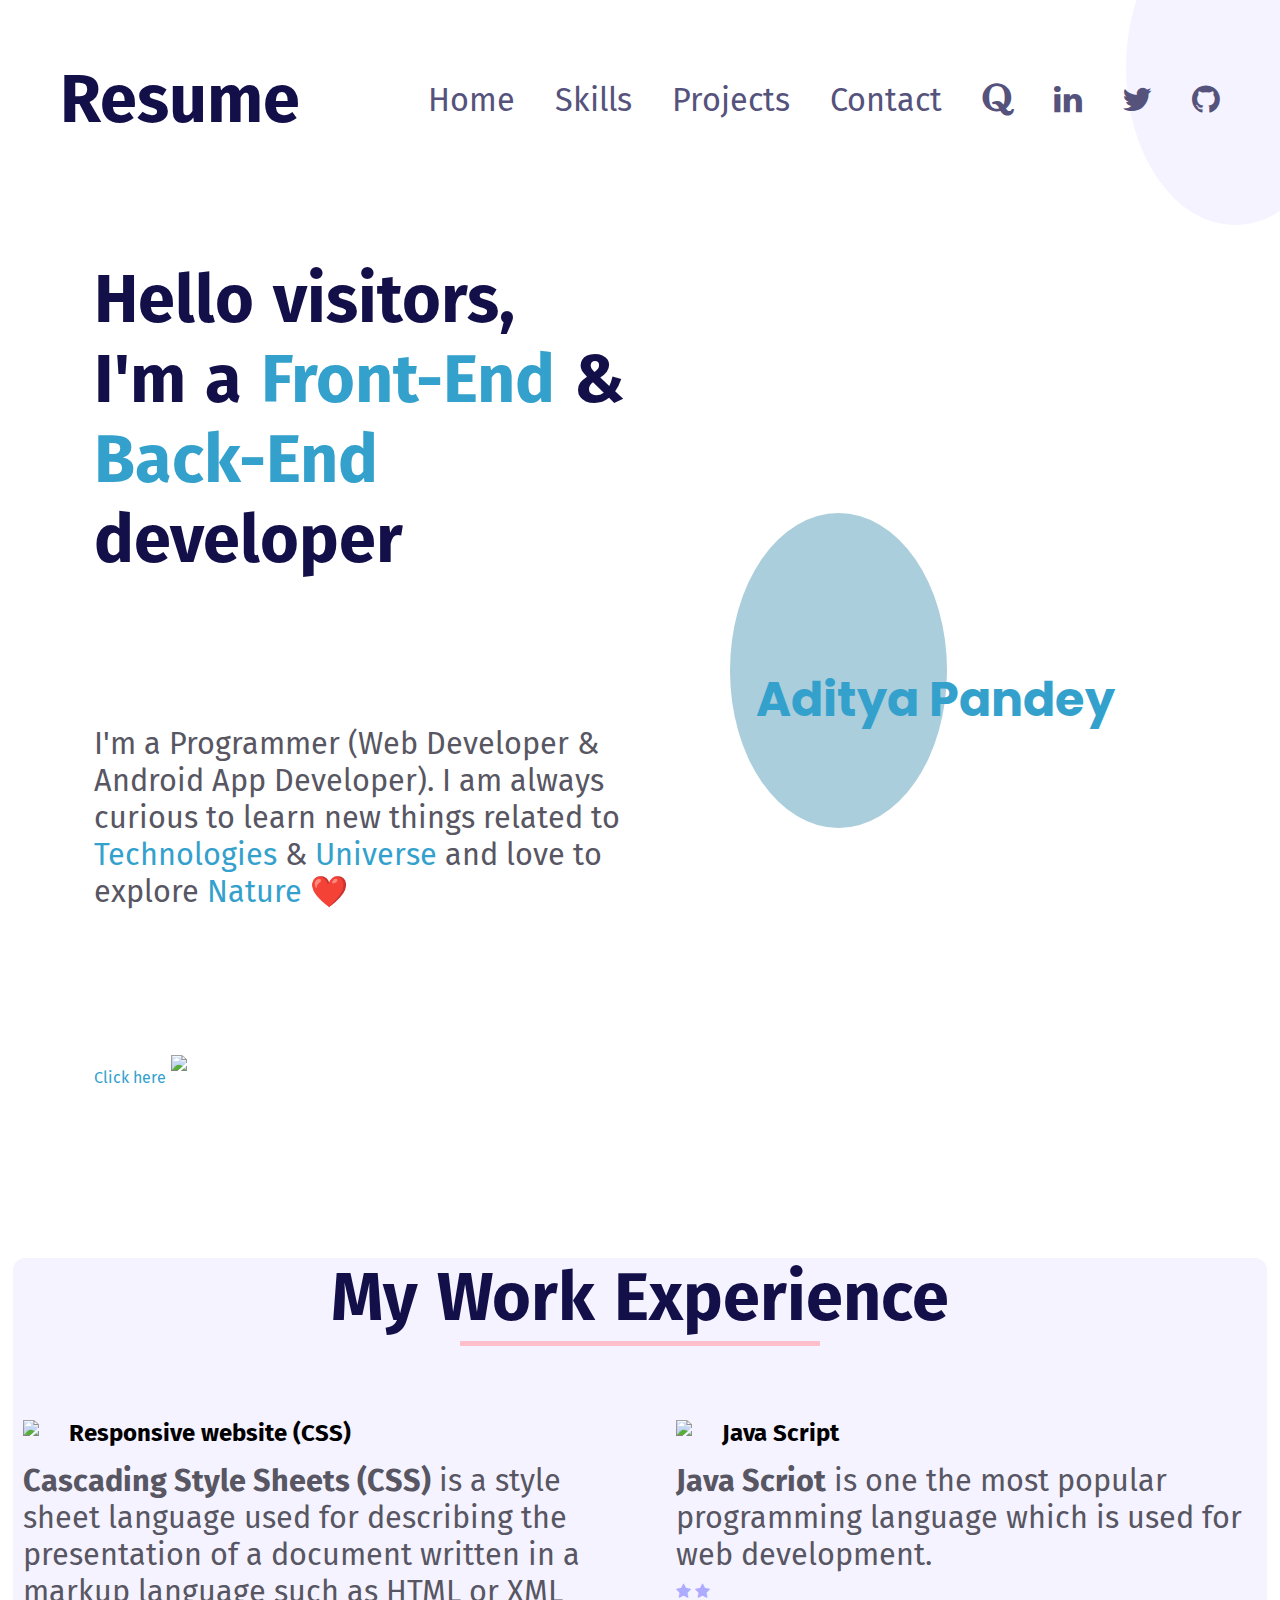
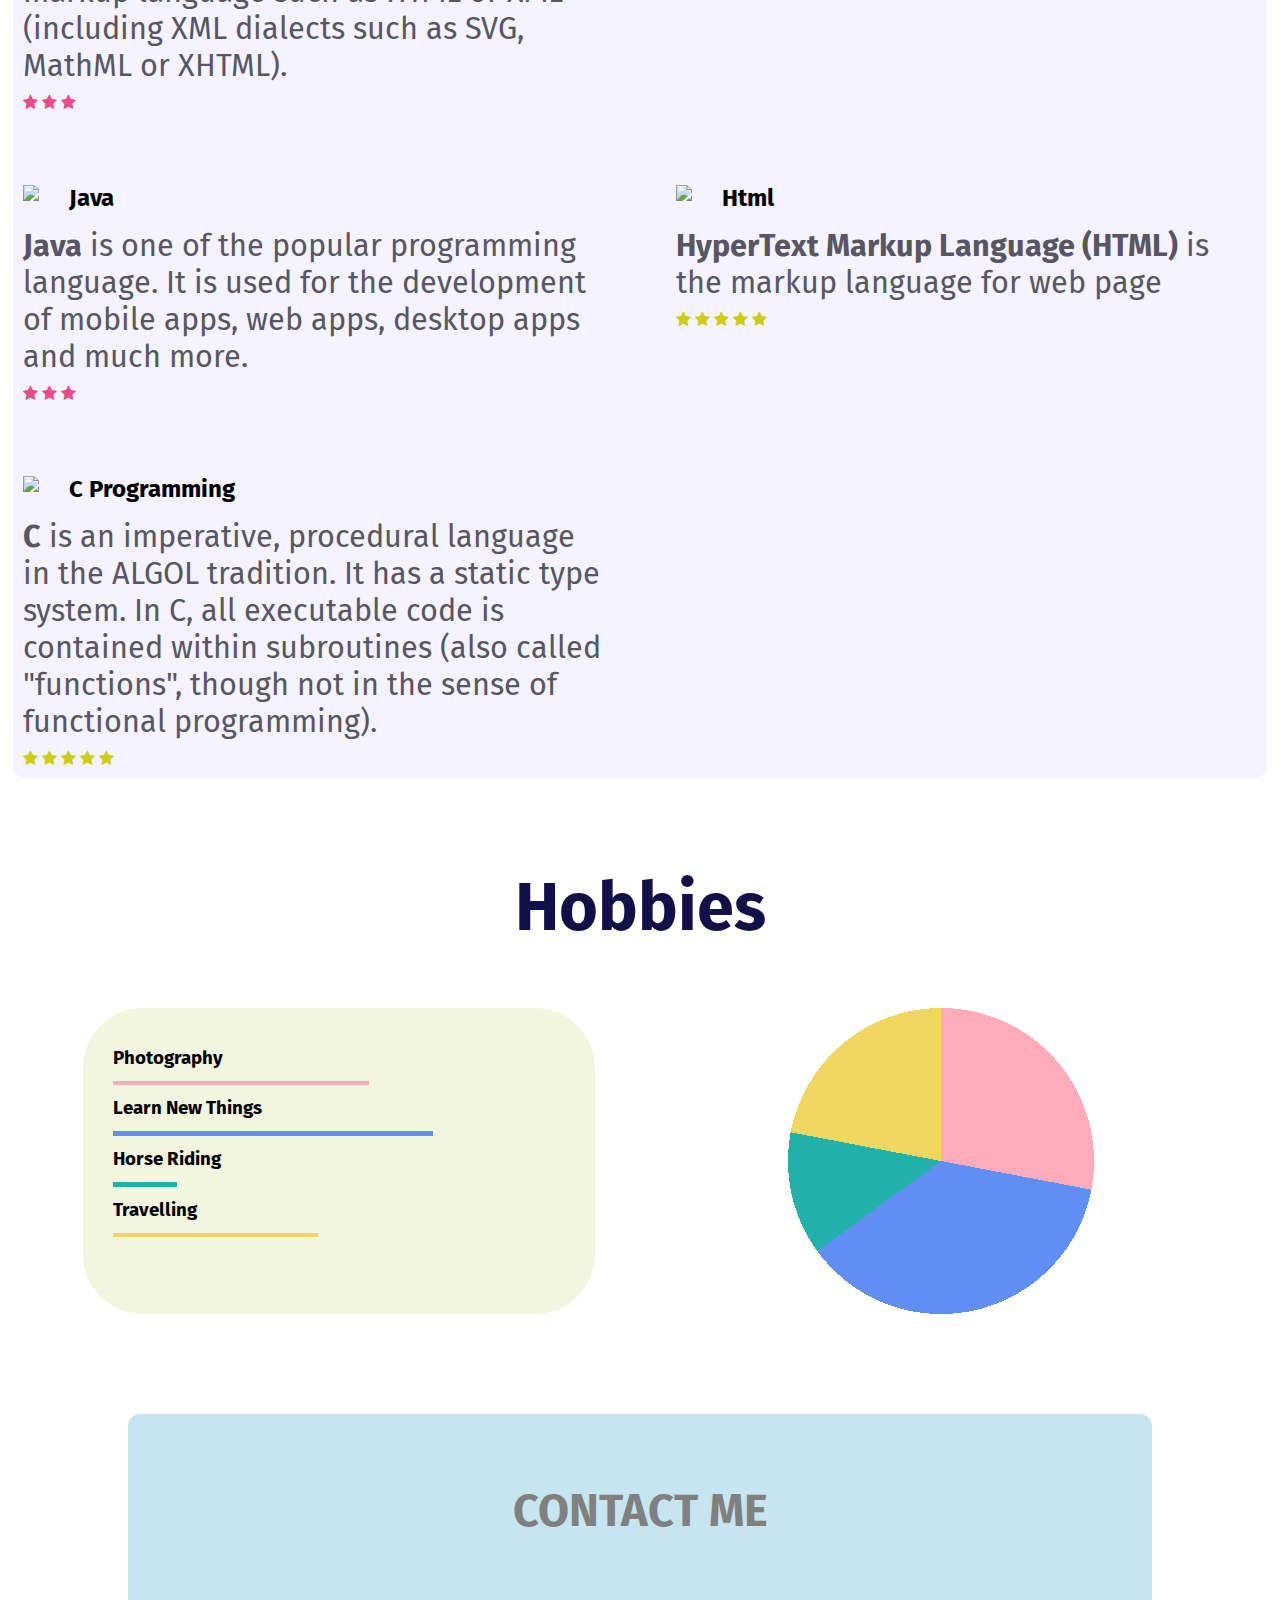
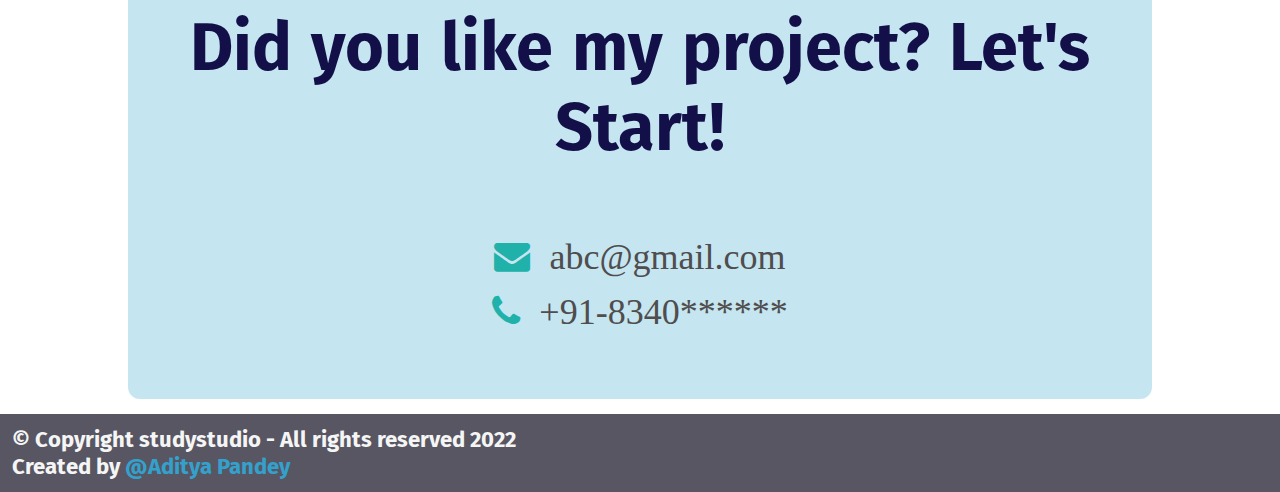
==== cv.html @ cb6f9b33 "Add files via upload" ====
<!DOCTYPE html>
<html lang="en">

<head>
    <meta charset="UTF-8">
    <meta http-equiv="X-UA-Compatible" content="IE=edge">
    <meta name="viewport" content="width=device-width, initial-scale=1.0">
    <title>Resume</title>

    <link href="https://fonts.googleapis.com/css2?family=Fira+Sans&display=swap" rel="stylesheet">
    <link href="https://fonts.googleapis.com/css2?family=Poppins:wght@300&display=swap" rel="stylesheet"> 

    <!-- Font Awesome Cdn -->
    <link rel="stylesheet" href="https://stackpath.bootstrapcdn.com/font-awesome/4.7.0/css/font-awesome.min.css">

    <!-- CSS class path -->
    <link rel="stylesheet" href="cv.css">

    <!-- Website icon -->
    <link rel="shortcut icon" type="image/png" href="https://www.pngrepo.com/png/354267/512/reapp.png">

    <!-- Phone Responsive 0px to 400px -->
    <link rel="stylesheet" href="phone.css">
</head>

<!-- CSS Styling here  -->

<style>
    
</style>

<body>

    <!-- Navigation Section -->
    <nav class="navbar">
        <div class="logo">
            <h1>Resume</h1>
        </div>
        <div class="navlinks-box">
            <div class="nav-links">
                <ul>
                    <a href="cv.html" target="_blank"><li>Home</li></a>
                    <a href="#"><li>Skills</li></a>
                    <a href="https://htmlpreview.github.io/?https://github.com/Adityakp1/Adventure-project/blob/main/adventure.html" target="_blank"><li>Projects</li></a>
                    <a href="contact.html"><li>Contact</li></a>
                </ul>
            </div>
            <div class="social-icons">
                <ul>
                    <a href="https://www.quora.com" target="_blank"><li><i class="fa fa-quora"></i></li></a>
                    <a href="https://www.linkedin.com/in/aditya-pandey-a54159244" target="_blank"><li><i class="fa fa-linkedin"></i></li></a>
                    <a href="https://twitter.com/adityakp0001?t=yN9e2zh8K8mMsnH9LYHcDg&s=09" target="_blank"><li><i class="fa fa-twitter"></i></li></a>
                    <a href="https://github.com/Adityakp1" target="_blank"><li><i class="fa fa-github"></i></li></a>
                </ul>
            </div>
        </div>
        
        <img src="https://www.pngrepo.com/png/80173/512/menu-symbol-of-three-parallel-lines.png" class="toggle">
    </nav>

    

    <!-- Header Section -->

    <header class="header">
        <div class="circle-style"></div>
        <div class="circle-style2"></div>
        <div class="row">
            <div class="col1">
                <h1>Hello visitors, I'm a <span class="text-color">Front-End</span> & <span
                        class="text-color">Back-End</span> developer</h1>
                <p>I'm a Programmer (Web Developer & Android App Developer). I am always curious to learn new things related to <span class="text-color">Technologies</span> & <span class="text-color">Universe</span> and love to explore <span class="text-color">Nature ❤️</span></p>
                <div class="a-style">
                    <a class="btn" href="">Click here</a>
                    <img src="https://img.icons8.com/bubbles/344/right.png">
                </div>
            </div>
            <div class="col2">
                <img src="img/aditya.png" alt="">
                <span class="text-color"><h2>Aditya Pandey</h2></span>
            </div>
        </div>
    </header>

    <!-- Skills Section -->

    <section class="skill-section">
        <div class="skills">
            <div class="title">
                <h1>My Work Experience</h1>
                <div class="line"></div>
            </div>

            <div class="grid-wrap">
                <div class="grid-container">
                    <div class="icon-title">
                        <img src="img/skill-1.png">
                        <h2>Responsive website (CSS)</h2>
                    </div>
                    <p><b>Cascading Style Sheets (CSS)</b> is a style sheet language used for describing the presentation of a document written in a markup language such as HTML or XML (including XML dialects such as SVG, MathML or XHTML).</p>
                    <div class="rating1">
                        <i class="fa fa-star"></i>
                        <i class="fa fa-star"></i>
                        <i class="fa fa-star"></i>
                    </div>

                </div>

                <div class="grid-container">
                    <div class="icon-title">
                        <img src="img/js.png">
                        <h2>Java Script</h2>
                    </div>
                    <p><b>Java Scriot</b> is one the most popular programming language which is used for web development.</p>
                    <div class="rating2">
                        <i class="fa fa-star"></i>
                        <i class="fa fa-star"></i>
                    </div>
                </div>

                <div class="grid-container">
                    <div class="icon-title">
                        <img src="img/java.png">
                        <h2>Java</h2>
                    </div>
                    <p><b>Java</b> is one of the popular programming language. It is used for the development of mobile apps, web apps, desktop apps and much more.</p>
                    <div class="rating3">
                        <i class="fa fa-star"></i>
                        <i class="fa fa-star"></i>
                        <i class="fa fa-star"></i>
                    </div>
                </div>

                <div class="grid-container">
                    <div class="icon-title">
                        <img src="img/html.png">
                        <h2>Html</h2>
                    </div>
                    <p><b> HyperText Markup Language (HTML)</b> is the markup language for web page</p>
                    <div class="rating4">
                        <i class="fa fa-star"></i>
                        <i class="fa fa-star"></i>
                        <i class="fa fa-star"></i>
                        <i class="fa fa-star"></i>
                        <i class="fa fa-star"></i>
                    </div>
                </div>

                <div class="grid-container">
                    <div class="icon-title">
                        <img src="img/c.png">
                        <h2>C Programming</h2>
                    </div>
                    <p><b>C</b> is an imperative, procedural language in the ALGOL tradition. It has a static type system. In C, all executable code is contained within subroutines (also called "functions", though not in the sense of functional programming).</p>
                    <div class="rating5">
                        <i class="fa fa-star"></i>
                        <i class="fa fa-star"></i>
                        <i class="fa fa-star"></i>
                        <i class="fa fa-star"></i>
                        <i class="fa fa-star"></i>
                    </div>
                </div>
            </div>
        </div>
    </section>

    <!-- Hobby Section -->

    <section class="hobby-section">

        <div class="hobby-title">
            <h1>Hobbies</h1>
        </div>

        <div class="hobby-box">
            <div class="hobby-container">
                <h3>Photography</h3>
                <div class="line1"></div>
                <h3>Learn New Things</h3>
                <div class="line2"></div>
                <h3>Horse Riding</h3>
                <div class="line3"></div>
                <h3>Travelling</h3>
                <div class="line4"></div>
            </div>

            <div class="hobby-chart"></div>
        </div>

        

    </section>

    <!-- Contact Section -->

    <section class="contact">
        <div class="box">
            <a href="contact.html" target="_blank"><h2>CONTACT ME</h2></a>
            <h1>Did you like my project? Let's Start!</h1>
            <h3><i class="fa fa-envelope"> abc@gmail.com</i></h3>
            <h3><i class="fa fa-phone"> +91-8340******</i></h3>

        </div>
    </section>

    <!-- Copyright -->

    <footer>
        <div class="copyright">
            <h3>&copy; Copyright studystudio - All rights reserved 2022</h3>
            <h3>Created by <span class="text-color">@Aditya Pandey</span></h3>
        </div>
    </footer>

    <!-- Script -->
    <script>
        const togglebtn = document.querySelector('.toggle')
        const navlinkbox = document.querySelector('.navlinks-box')

        togglebtn.addEventListener('click',() => {
            navlinkbox.classList.toggle('phone')
        })
    </script>

</body>

</html>
---- cv.css ----
/* Global styling */
*{
    margin: 0;
    padding: 0;
    box-sizing: border-box;
    font-family: 'Fira Sans', sans-serif;
}

body, html{
    overflow-x: hidden;
    
}

p{
    color: var(--grey);
    font-size: 3.4vmin;
}

h1{
    color: var(--h1);
    font-size: 7.4vmin;
    font-weight: bold;
    word-spacing: 3px;
}

a{
    color: var(--blue);
    text-decoration: none;
}

.circle-style{
    width: 17%;
    height: 35vh;
    background-color: var(--circle);
    position: absolute;
    top: -10%;
    right: -5%;
    z-index: -1;
    border-radius: 50%;
}

.line {
    width: 40vmin;
    height: .5vmin;
    margin: 3px auto;
    background-color: pink;
}

.rating1 .fa-star{
    margin-top: 10px;
    color: var(--pink);
}

.rating2 .fa-star{
    margin-top: 10px;
    color: #ADABFF;
}

.rating3 .fa-star{
    margin-top: 10px;
    color: var(--pink);
}

.rating4 .fa-star{
    margin-top: 10px;
    color: rgb(205, 205, 20);
}

.rating5 .fa-star{
    margin-top: 10px;
    color: rgb(205, 205, 20);
}

/* Custom styles as variable */

:root{
    --h1 : #130f49;
    --blue : #34a1cd;
    --light-blue: #abcedc;
    --dark-purple : #55527C;
    --grey : #575662;
    --pink : #EA4C89;
    --circle : #F4F3FF;
}

/* Navigation Style Section */

.navbar{
    width: 100%;
    padding: 60px;
    display: flex;
    align-items: center;
    justify-content: space-between;
}

.toggle {
    font-size: 4.1vmin;
    color: var(--dark-purple);
    position: absolute;
    top: 23px;
    right: 23px;
    display: none;
}

.navlinks-box {
    transition: .31s;
    display: flex;
    width: 70%;
    justify-content: space-around;
    align-items: center;
    flex-direction: row;
}

.nav-links ul{
    display: flex;
    list-style: none;
}

.social-icons ul{
    display: flex;
    list-style: none;
}

.social-icons li, .nav-links li{
    transition: .3s;
    color: var(--dark-purple);
    margin: 0px 20px;
    font-size: 3.6vmin;
    cursor: pointer;
}

.social-icons li:hover{
    transform: scale(1.5);
}

li:hover{
    /* font-size: 3.6vmin; */
    font-weight: bold;
    transform: scale(1.2);
}

/* Header Section */

.header{
    margin-top: 30px;
    height: 100vh;
    display: flex;
    justify-content: center;
}


.row{
    width: 90%;
    display: flex;
}

/* Header column 1 section */

.col1{
    padding: 30px;
    display: flex;
    flex-direction: column;
    justify-content: space-between;
    width: 100%;
}

.text-color{
    color: var(--blue);
}

.col1 h1{
    color: var(--h1);
    font-size: 7.4vmin;
    font-weight: bold;
    word-spacing: 3px;
}

.col1 p{
    color: var(--grey);
    font-size: 3.4vmin;
}

.a-style{
    display: flex;
    align-items: center;
}

.a-style img{
    transition: .5s;
    cursor: pointer;
    margin-left: 5px;
    height: 5vh;
}

.btn{
    transition: .46s;
}

.btn:hover{
    /* background: var(--h1); */
    /* border-radius: 4px; */
    /* width: 15%; */
    /* text-align: center; */
    /* color: whitesmoke; */
    font-weight: bold;
    transform: scale(1.2);
}

.a-style img:hover{
    height: 6vh;
    transform: rotate(0.5turn);
}

/* Header column 1 section */

.col2{
    display: flex;flex-direction: column;
    justify-content: center;
    align-items: center;
    width: 100%;
}

.col2 h2{
    margin-top: 20px;
    font-size: 5.3vmin;
    font-weight: bold;
    font-family: 'Poppins', sans-serif;
}

.col2 img{
    margin: 10px;
    border-radius: 100%;
    max-width: 100%;
    max-height: 50vh;
}

.circle-style2{
    width: 17%;
    height: 35vh;
    background-color: var(--light-blue);
    position: absolute;
    top: 57%;
    right: 26%;
    z-index: -1;
    border-radius: 50%;
}

/* Skills Section */

.skill-section{
    width: 100%;
    display: flex;
    justify-content: center;
}

.skills{
    background: var(--circle);
    display: flex;
    flex-direction: column;
    width: 98%;
    border-radius: 12px;
    margin-top: 10%;
    align-items: center;
}

.title{
    text-align: center;
    margin-bottom: 60px;
}

.grid-wrap{
    display: grid;
    grid-template-columns: repeat(auto-fit, minmax(400px, auto));
    grid-gap: 52px;
}

.icon-title{
    margin-bottom: 15px;
    display: flex;
    align-items: center;
}

.icon-title img{
    margin-right: 30px;
    margin-bottom: 10px;
}

.grid-container{
    padding: 10px;
    border-radius: 12px;
}

.grid-container:hover{
    background-color: whitesmoke;
    box-shadow: 2px 0px 30px #0000002f;
}

/* Hobbies */

.hobby-section{
    margin-top: 80px;
    display: flex;
    flex-direction: column;
    align-items: center;
    justify-content: center;
    width: 100%;
}

.hobby-box{
    margin-top: 50px;
    display: flex;
    justify-content: center;
    flex-direction: row;
    width: 90%;
}

.hobby-title{
    margin: 10px;
    width: 100%;
    text-align: center;
}

.hobby-container{
    display: flex;
    flex-direction: column;
    width: calc(100vw - 60vw);
    border-radius: 60px;
    margin-right: 90px;
    background-color: rgb(242, 246, 222);
    padding: 30px;
}

.hobby-container h3{
    margin: 9px 0px;
}

.hobby-container .line1{
    display: inline;
    width: calc(100vw - 80vw);
    height: .5vmin;
    margin: 3px 0px;
    background-color: rgb(255, 171, 185);
}

.hobby-container .line2{
    width: calc(100vw - 75vw);
    height: .54vmin;
    margin: 3px 0px;
    background-color: rgb(96, 142, 242);
}

.hobby-container .line3{
    width: calc(100vw - 95vw);
    height: .54vmin;
    margin: 3px 0px;
    background-color: lightseagreen;
}

.hobby-container .line4{
    width: calc(100vw - 84vw);
    height: .5vmin;
    margin: 3px 0px;
    background-color: rgb(240, 216, 96);
}

/* Hobby Pie chart */

.hobby-chart{
    background: radial-gradient(circle closest-side, transparent 100%, #fff 0),
    conic-gradient(from 0deg,
    rgb(255, 171, 185) 0,
    rgb(255, 171, 185) 28%,
    rgb(96, 142, 242) 0,
    rgb(96, 142, 242) 65%,
    lightseagreen 0,
    lightseagreen 78%,
    rgb(240, 216, 96) 0,
    rgb(240, 216, 96) 100%
    );
    min-width: calc(100vw - 60vw);
    min-height: calc(100vh - 66vh);
}

/* Contact Section */

.contact{
    width: 100%;
    margin-top: 100px;
}

.box{
    width: 80%;
    margin: auto;
    display: flex;
    flex-direction: column;
    justify-content: center;
    align-items: center;
    background-color: #c5e5f0;
    border-radius: 12px;
    text-align: center;
}

.box h2{
    margin: 70px 0px;
    font-size: 5vmin;
    color: grey;
}

.box h3{
    font-weight: bold;
    font-size: 4vmin;
    color: rgb(79, 77, 77);
}

.box .fa-envelope{
    margin-top: 70px;
}

.box .fa-phone{
    margin-top: 14px;
    margin-bottom: 70px;
}

.box .fa-envelope::before {
    margin-right: 10px;
    color: lightseagreen;
}

.box .fa-phone::before{
    margin-right: 10px;
    color: lightseagreen;
}



/* Footer  */

.copyright{
    font-size: 2.1vmin;
    background-color: var(--grey);
    color: whitesmoke;
    padding: 12px;
    margin-top: 15px;
}
---- phone.css ----
@media only screen and (max-width:600px) {

    .header {
        overflow-x: hidden;
    }

    /* Navbar  */
    .navbar {
        padding: 0;
    }

    .social-icons li{
        font-size: 8vmin;
    }

    .nav-links li{
        font-size: 6.2vmin;
    }

    .toggle {
        height: 20px;
        display: block;
    }

    .logo h1 {
        position: absolute;
        top: 20px;
        left: 20px;
    }

    .navlinks-box {
        transition: .31s;
        display: flex;
        width: 100%;
        padding: 60px;
        justify-content: space-around;
        align-items: center;
        background-color: #bedbe6;
        height: 100vh;
        margin-top: -990px;
        flex-direction: column;
    }

    .phone {
        margin-top: 0px;
    }

    .nav-links ul {
        flex-direction: column;
    }

    .nav-links li {
        margin-top: 30px;
    }

    .row {
        flex-direction: column;
    }

    .col1 {
        padding: 10px;
        margin-bottom: 4px;
    }

    .col1 p {
        margin-top: 20px;
    }

    .btn:hover {
        transform: scale(1);
    }

    .a-style {
        margin-top: 15px;
    }

    .a-style img {
        height: 3vh;
    }

    .a-style img:hover {
        height: 3.4vh;
    }

    .header {
        height: 100%;
        margin-top: 120px;
    }

    .col2 {
        margin-top: 4px;
    }

    .col2 img {
        box-shadow: 2px 2px 27px black;
        max-width: 50%;
    }

    .circle-style {
        width: 100%;
        height: 47vh;
        top: -13%;
        right: -4%;
    }

    .circle-style2 {
        display: none;
    }

    .skills {
        background: white;
    }

    .grid-wrap {
        margin: 15px;
        grid-template-columns: repeat(auto-fit, minmax(300px, auto));
    }

    .grid-container {
        box-shadow: 2px 0px 30px #0000002f;

    }

    .grid-container:hover {
        background: var(--circle);
    }

    .hobby-box {
        flex-direction: column;
    }

    .hobby-container {
        margin: auto;
        width: 62%;
    }

    .hobby-chart {
        margin-top: 25px;
    }
}
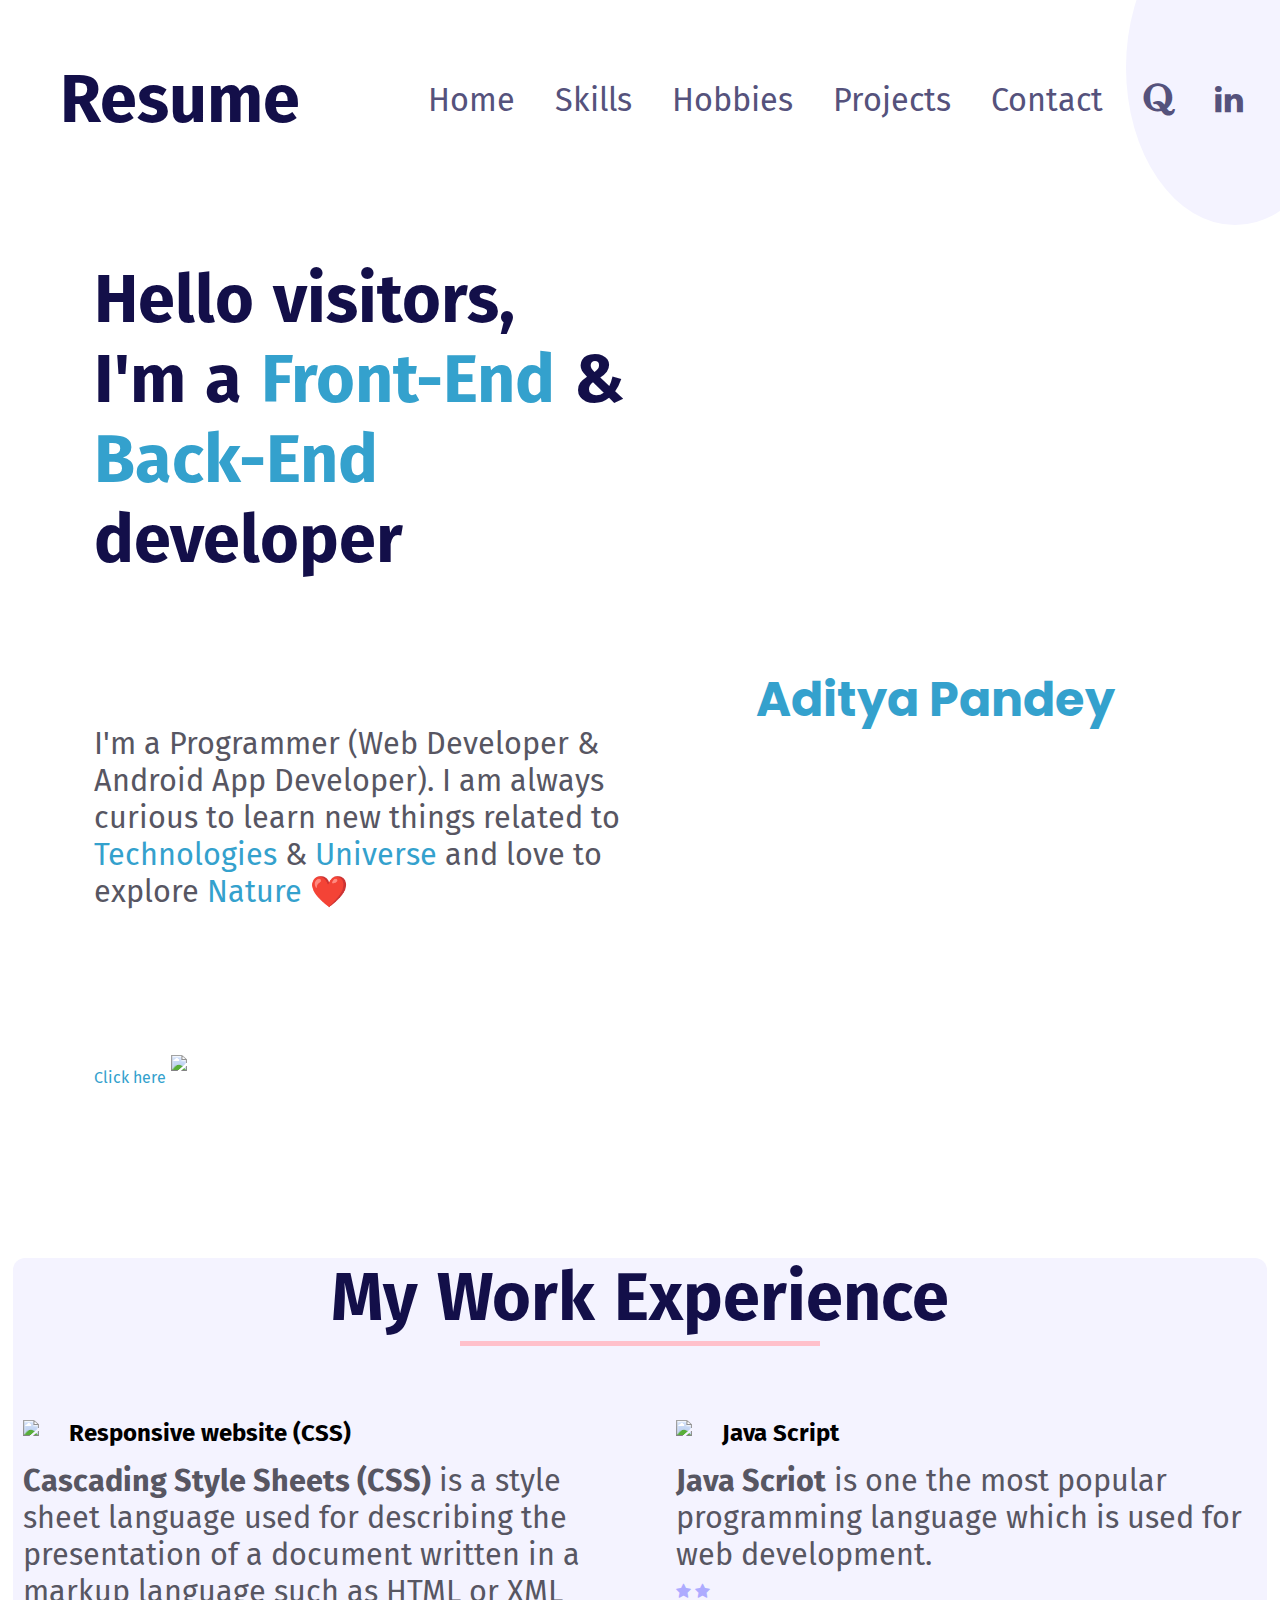
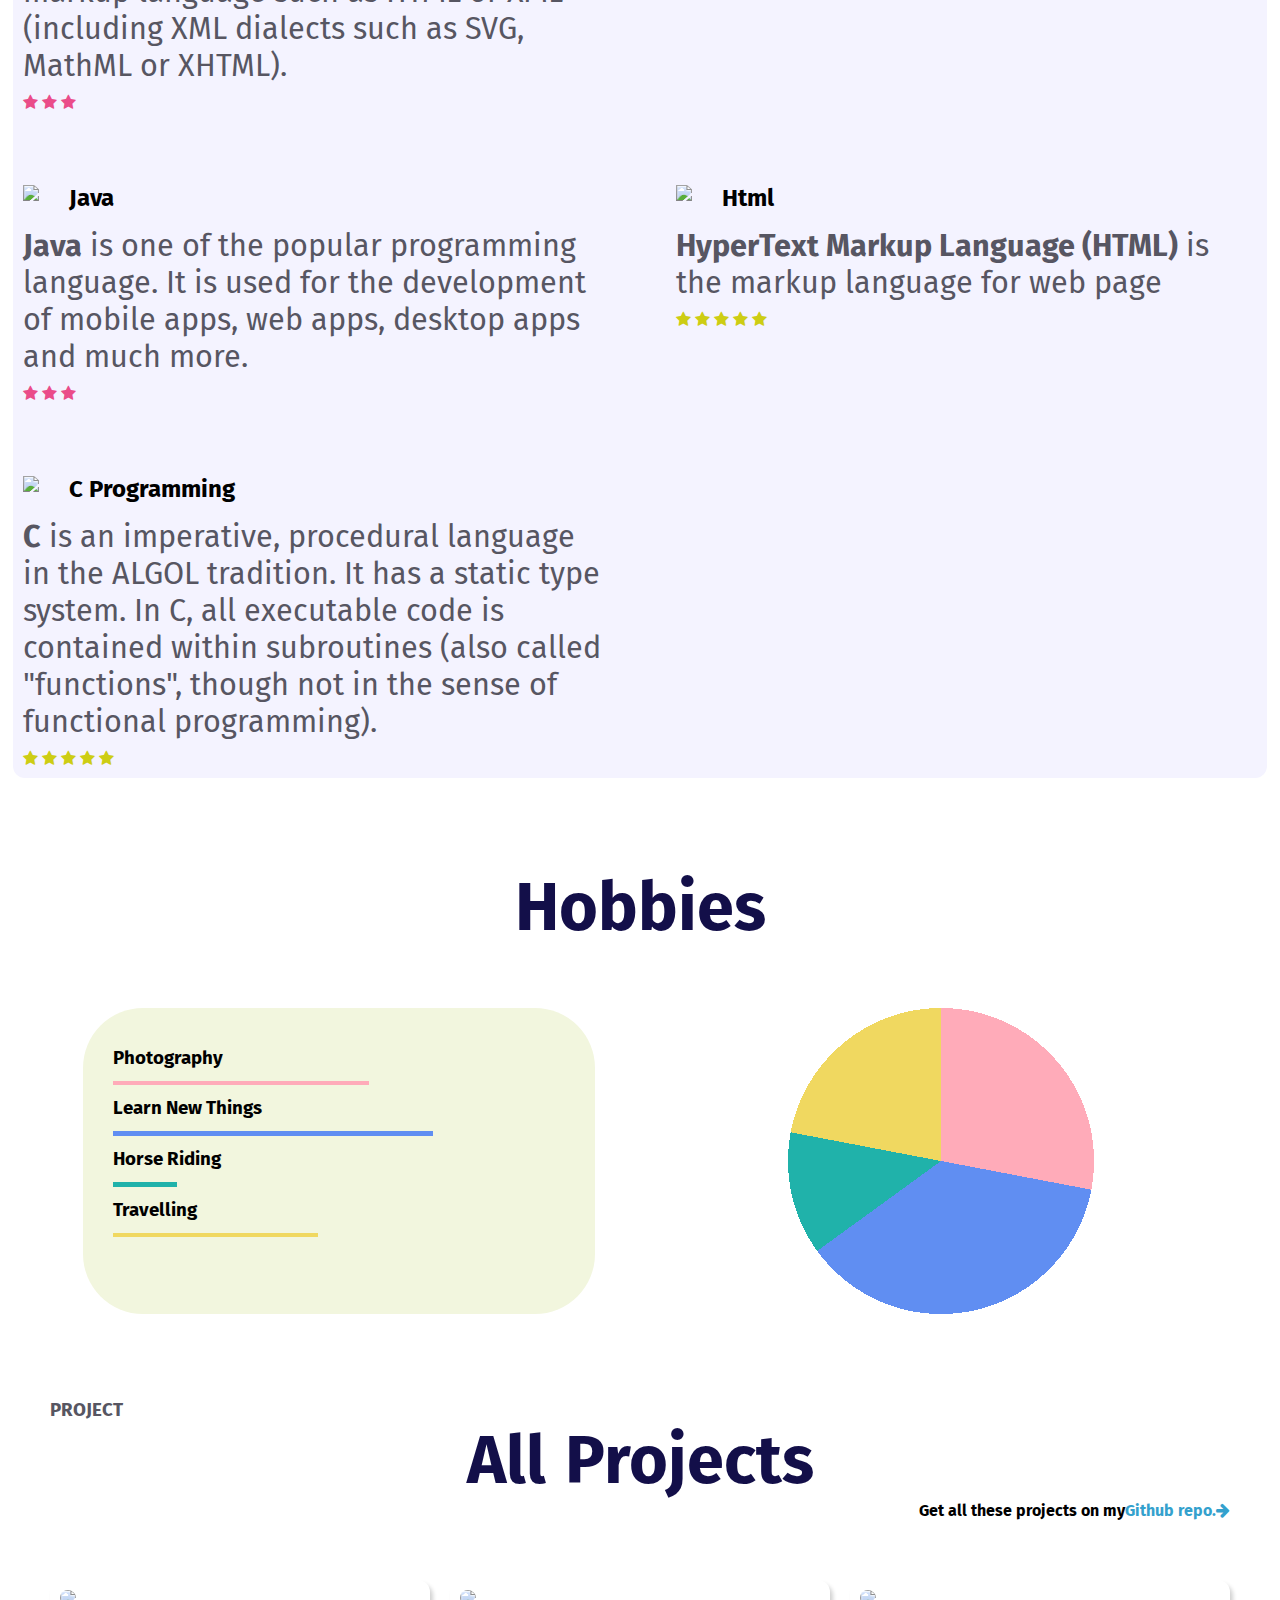
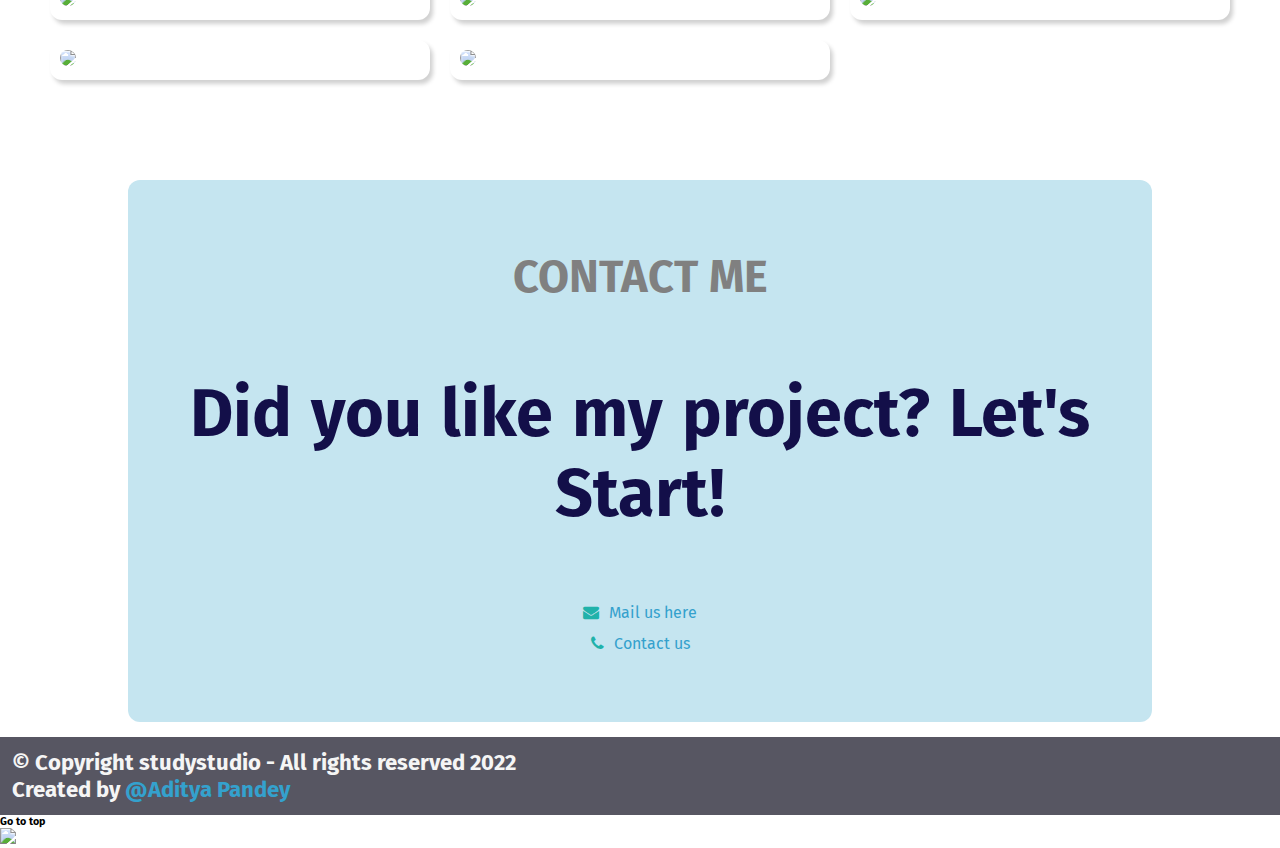
==== commit 957451c9: "Update cv.html" ====
--- a/cv.html
+++ b/cv.html
@@ -32,17 +32,18 @@
 <body>
 
     <!-- Navigation Section -->
-    <nav class="navbar">
+    <nav  id="home" class="navbar">
         <div class="logo">
             <h1>Resume</h1>
         </div>
         <div class="navlinks-box">
             <div class="nav-links">
                 <ul>
-                    <a href="cv.html" target="_blank"><li>Home</li></a>
-                    <a href="#"><li>Skills</li></a>
-                    <a href="https://htmlpreview.github.io/?https://github.com/Adityakp1/Adventure-project/blob/main/adventure.html" target="_blank"><li>Projects</li></a>
-                    <a href="contact.html"><li>Contact</li></a>
+                    <a href="#home"><li>Home</li></a>
+                    <a href="#skills"><li>Skills</li></a>
+                    <a href="#hobbies"><li>Hobbies</li></a>
+                    <a href="#projects"><li>Projects</li></a>
+                    <a href="contact.html" target="_blank"><li>Contact</li></a>
                 </ul>
             </div>
             <div class="social-icons">
@@ -64,7 +65,7 @@
 
     <header class="header">
         <div class="circle-style"></div>
-        <div class="circle-style2"></div>
+        
         <div class="row">
             <div class="col1">
                 <h1>Hello visitors, I'm a <span class="text-color">Front-End</span> & <span
@@ -76,7 +77,7 @@
                 </div>
             </div>
             <div class="col2">
-                <img src="img/aditya.png" alt="">
+                <img src="img/adi.png" alt="">
                 <span class="text-color"><h2>Aditya Pandey</h2></span>
             </div>
         </div>
@@ -84,8 +85,8 @@
 
     <!-- Skills Section -->
 
-    <section class="skill-section">
-        <div class="skills">
+    <section  class="skill-section">
+        <div id="skills" class="skills">
             <div class="title">
                 <h1>My Work Experience</h1>
                 <div class="line"></div>
@@ -166,7 +167,7 @@
 
     <!-- Hobby Section -->
 
-    <section class="hobby-section">
+    <section id="hobbies" class="hobby-section">
 
         <div class="hobby-title">
             <h1>Hobbies</h1>
@@ -186,9 +187,62 @@
 
             <div class="hobby-chart"></div>
         </div>
-
         
-
+    </section>
+
+    <!-- Project Section -->
+
+    <section id="projects" class="project">
+        <div class="title">
+            <h3>PROJECT</h3>
+            <div class="title-main">
+                <h1>All Projects</h1>
+                <h4>Get all these projects on my <a href="https://github.com/Adityakp1?tab=repositories"><span class="text-color">Github repo.<i class="fa fa-arrow-right"></i></span></a></h4>
+            </div>
+        </div>
+
+        <div class="grid-wrap">
+            <div class="grid-container">
+                <img src="img/trip.png">
+                <div class="hover1">
+                    <h4>Adventure Project</h4>
+                    <a href="https://htmlpreview.github.io/?https://github.com/Adityakp1/Adventure-project/blob/main/adventure.html" class="text-color1">Github <i class="fa fa-arrow-right"></i></a>
+                </div>
+            </div>
+
+            <div class="grid-container">
+                <img src="img/resume.jpg">
+                <div class="hover2">
+                    <h4>Resume Project</h4>
+                    <a href="https://htmlpreview.github.io/?https://github.com/Adityakp1/Resume/blob/main/cv.html" class="text-color2">Github <i class="fa fa-arrow-right"></i></a>
+                </div>
+            </div>
+
+            <div class="grid-container">
+                <img src="img/booking.png">
+                <div class="hover3">
+                    <h4>Trip Booking Project</h4>
+                    <a href="https://htmlpreview.github.io/?https://github.com/Adityakp1/Trip_Booking_project/blob/main/booking.html" class="text-color3">Github <i class="fa fa-arrow-right"></i></a>
+                </div>
+            </div>
+
+            <div class="grid-container">
+                <img src="img/hotel.png">
+                <div class="hover4">
+                    <h4>Empty...</h4>
+                    <a href="#" class="text-color4">Github <i class="fa fa-arrow-right"></i></a>
+                </div>
+            </div>
+
+            <div class="grid-container">
+                <img src="img/hotel.png">
+                <div class="hover5">
+                    <h4>Empty...</h4>
+                    <a href="#" class="text-color5">Github <i class="fa fa-arrow-right"></i></a>
+                </div>
+            </div>
+
+        </div>
     </section>
 
     <!-- Contact Section -->
@@ -197,10 +251,11 @@
         <div class="box">
             <a href="contact.html" target="_blank"><h2>CONTACT ME</h2></a>
             <h1>Did you like my project? Let's Start!</h1>
-            <h3><i class="fa fa-envelope"> abc@gmail.com</i></h3>
-            <h3><i class="fa fa-phone"> +91-8340******</i></h3>
-
-        </div>
+            <i class="fa fa-envelope"><a href="mailto:abc@gmail.com">Mail us here</a></i>
+            <i class="fa fa-phone"><a href="tel:+91834029****">Contact us</a></i>
+
+        </div>
+
     </section>
 
     <!-- Copyright -->
@@ -212,6 +267,15 @@
         </div>
     </footer>
 
+    <section  class="top">
+        <div onclick="topFunction()" id="move-top">
+            <h6>Go to top</h6>
+            <a href="#home"><img src="img/up_arrow1.png"></a>
+        </div>
+    </section>
+
+
+
     <!-- Script -->
     <script>
         const togglebtn = document.querySelector('.toggle')
@@ -220,8 +284,24 @@
         togglebtn.addEventListener('click',() => {
             navlinkbox.classList.toggle('phone')
         })
+
+        // Move to top arrow
+
+        topbutton = document.getElementById("move-top");
+
+        window.onscroll = function()
+        {scrollFunction()};
+
+        function scrollFunction() {
+            if (document.body.scrollTop > 80 || document.documentElement.scrollTop > 800) {
+                topbutton.style.display = "block";
+
+            } else{
+                topbutton.style.display = "none";
+            }
+        }
     </script>
 
 </body>
 
-</html>+</html>
--- a/cv.css
+++ b/cv.css
@@ -290,7 +290,7 @@
     border-radius: 12px;
 }
 
-.grid-container:hover{
+.skills .grid-container:hover{
     background-color: whitesmoke;
     box-shadow: 2px 0px 30px #0000002f;
 }
@@ -375,10 +375,198 @@
     lightseagreen 0,
     lightseagreen 78%,
     rgb(240, 216, 96) 0,
-    rgb(240, 216, 96) 100%
-    );
+    rgb(240, 216, 96) 100%);
     min-width: calc(100vw - 60vw);
     min-height: calc(100vh - 66vh);
+}
+
+/* Project Section */
+
+.title-main h1{
+    display: flex;
+    justify-content: center;
+}
+
+.title-main h4{
+    display: flex;
+    justify-content: flex-end;
+}
+
+.project{
+    margin: 50px;
+    margin-top: 85px;
+}
+
+.project .title h3{
+    color: var(--grey);
+}
+
+.project .title{
+    text-align: left;
+}
+
+.project .grid-wrap{
+    grid-template-columns: repeat(auto-fit, minmax(300px, auto));
+    grid-gap: 20px;
+}
+
+.project .grid-container{
+    box-shadow: 3px 4px 4px #0000002f;
+    position: relative;
+}
+
+.project .grid-container img{
+    border-radius: 10px;
+}
+
+/* Project hover 1 */
+
+.hover1{
+    position: absolute;
+    top: 15%;
+    left: 12%;
+    width: 60%;
+    height: 60%;
+    background-color: rgb(114, 36, 169);
+    display: flex;
+    align-items: center;
+    justify-content: space-around;
+    flex-direction: column;
+    border-radius: 10px;
+    transform: scale(0);
+    transition: 0.3s ease-in;
+}
+
+.hover1 .text-color1{
+    color: rgb(210, 206, 19);
+}
+
+.project .grid-container:hover .hover1{
+    transform: scale(1);
+}
+
+.project .hover1 h4{
+    color: whitesmoke;
+}
+
+/* Project hover 2 */
+
+.hover2{
+    position: absolute;
+    top: 15%;
+    left: 12%;
+    width: 60%;
+    height: 60%;
+    background-color: rgb(91, 139, 244);
+    display: flex;
+    align-items: center;
+    justify-content: space-around;
+    flex-direction: column;
+    border-radius: 10px;
+    transform: scale(0);
+    transition: 0.3s ease-in;
+}
+
+.project .grid-container:hover .hover2{
+    transform: scale(1);
+}
+
+.project .hover2 h4{
+    color: whitesmoke;
+}
+
+.hover2 .text-color2{
+    color: whitesmoke;
+}
+
+/* Project hover 3 */
+
+.hover3{
+    position: absolute;
+    top: 15%;
+    left: 12%;
+    width: 60%;
+    height: 60%;
+    background-color: rgb(218, 198, 25);
+    display: flex;
+    align-items: center;
+    justify-content: space-around;
+    flex-direction: column;
+    border-radius: 10px;
+    transform: scale(0);
+    transition: 0.3s ease-in;
+}
+
+.hover3 .text-color3{
+    color: rgb(21, 21, 96);
+}
+
+.hover3 .text-color3 h4{
+    color: rgb(21, 21, 96);
+}
+
+.project .grid-container:hover .hover3{
+    transform: scale(1);
+}
+
+/* Project hover 4 */
+
+.hover4{
+    position: absolute;
+    top: 15%;
+    left: 12%;
+    width: 60%;
+    height: 60%;
+    background-color: rgb(218, 198, 25);
+    display: flex;
+    align-items: center;
+    justify-content: space-around;
+    flex-direction: column;
+    border-radius: 10px;
+    transform: scale(0);
+    transition: 0.3s ease-in;
+}
+
+.hover4 .text-color4{
+    color: rgb(21, 21, 96);
+}
+
+.hover4 .text-color4 h4{
+    color: rgb(21, 21, 96);
+}
+
+.project .grid-container:hover .hover4{
+    transform: scale(1);
+}
+
+/* Project hover 5 */
+
+.hover5{
+    position: absolute;
+    top: 15%;
+    left: 12%;
+    width: 60%;
+    height: 60%;
+    background-color: rgb(218, 198, 25);
+    display: flex;
+    align-items: center;
+    justify-content: space-around;
+    flex-direction: column;
+    border-radius: 10px;
+    transform: scale(0);
+    transition: 0.3s ease-in;
+}
+
+.hover5 .text-color5{
+    color: rgb(21, 21, 96);
+}
+
+.hover5 .text-color5 h4{
+    color: rgb(21, 21, 96);
+}
+
+.project .grid-container:hover .hover5{
+    transform: scale(1);
 }
 
 /* Contact Section */
@@ -441,4 +629,4 @@
     color: whitesmoke;
     padding: 12px;
     margin-top: 15px;
-}+}
--- a/phone.css
+++ b/phone.css
@@ -131,10 +131,10 @@
 
     .hobby-container {
         margin: auto;
-        width: 62%;
+        width: 100%;
     }
 
     .hobby-chart {
         margin-top: 25px;
     }
-}+}
